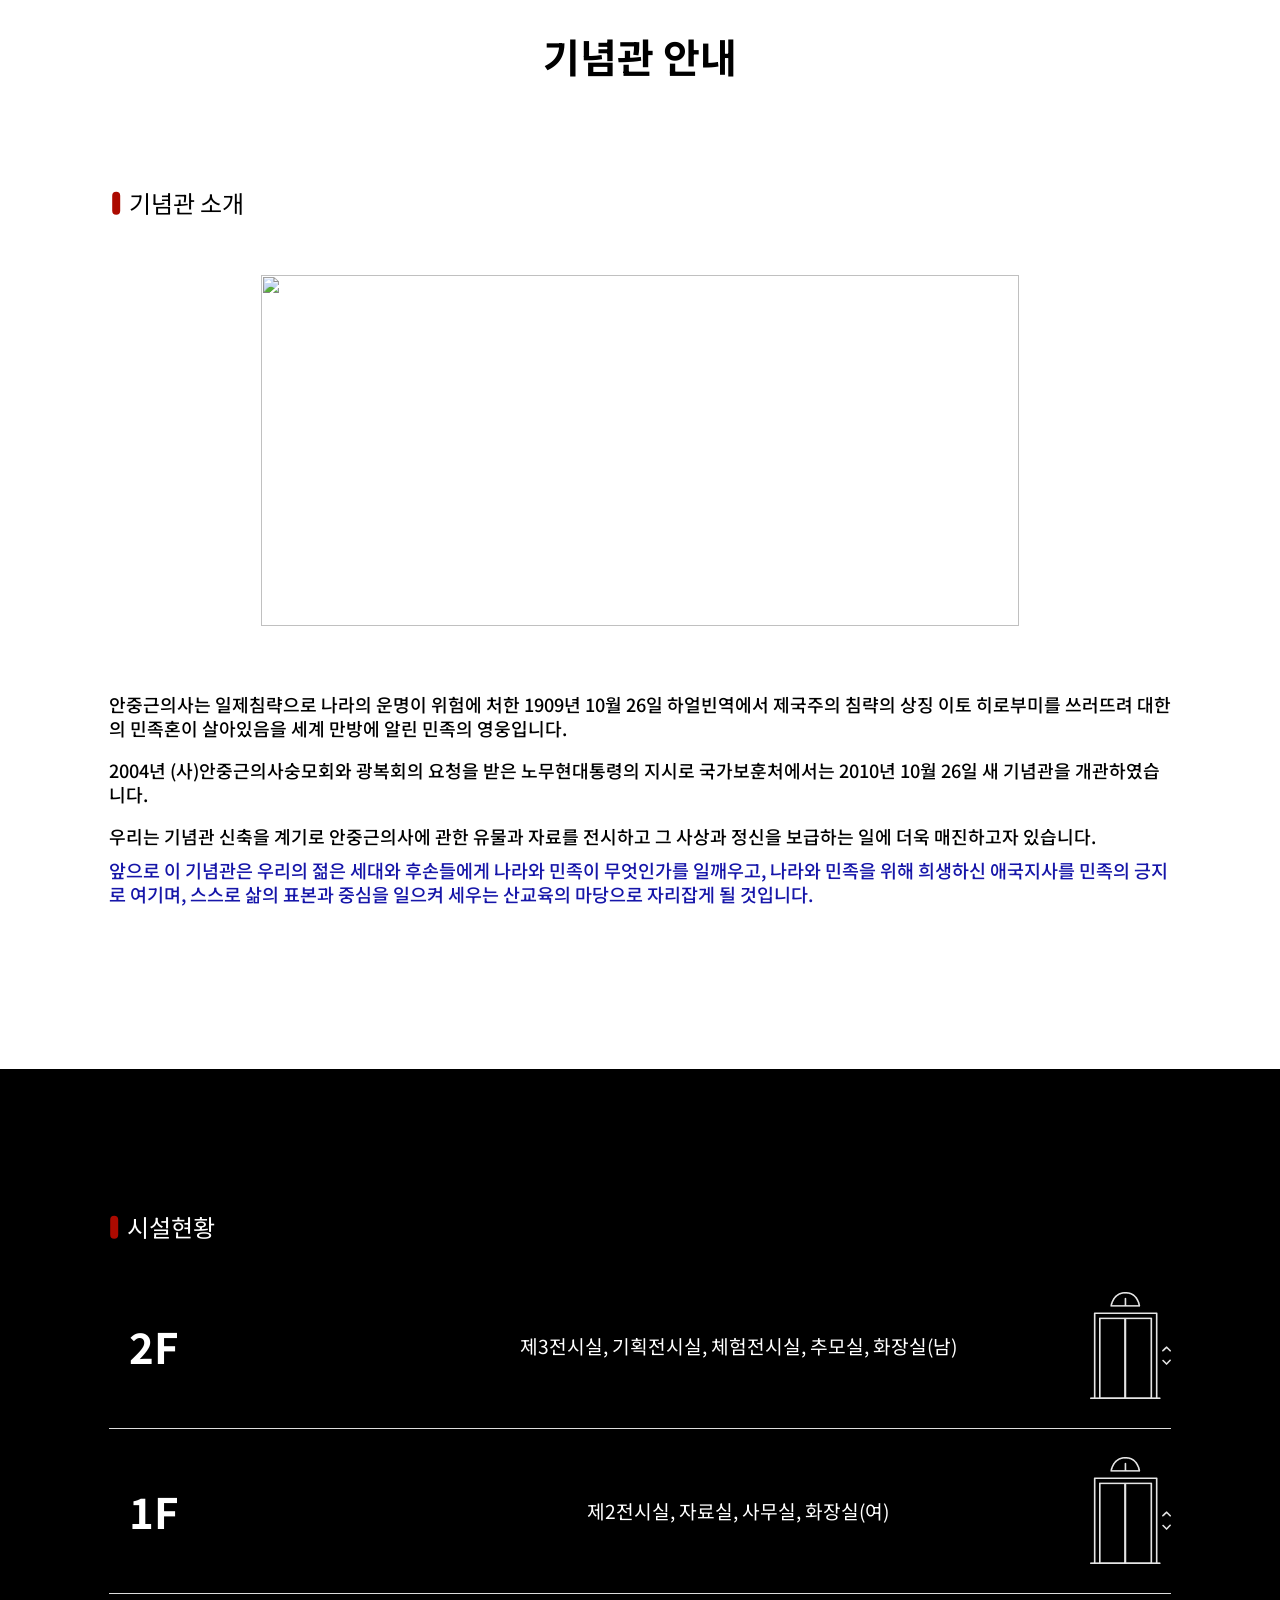
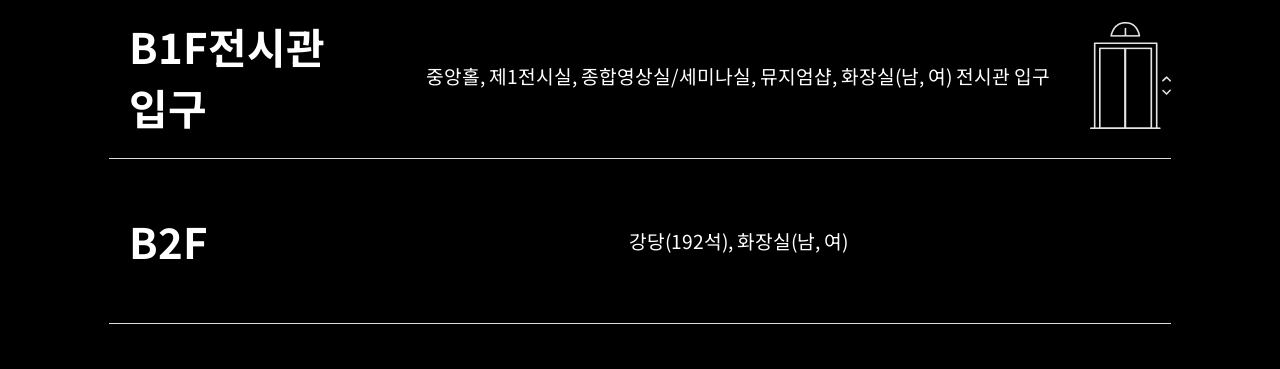
==== page/gallery.html @ 5ddaa6d5 "12/28-01 수업 작업" ====
<!DOCTYPE html>
<html lang="en">
<head>
    <meta charset="UTF-8">
    <meta http-equiv="X-UA-Compatible" content="IE=edge">
    <meta name="viewport" content="width=device-width, initial-scale=1.0">
    <title>gallery</title>

    <!-- css,js 파일 연결 -->
    <link href="../css/gallery.css" rel="stylesheet" />
    <link href="../css/common.css" rel="stylesheet" />
    <script defer src="./gallery.js"></script>
    <!-- jquery -->
    <script src="https://ajax.googleapis.com/ajax/libs/jquery/3.6.1/jquery.min.js"></script>
</head>

<body>

<header>
    <h1>기념관 안내</h1>
</header>


<section>
    <div class="content01">
        <article>
            <h2>기념관 소개</h2>
            <figure>
                <img src="../img/gallery/01.png">
                <figcaption>
                    <p>안중근의사는 일제침략으로 나라의 운명이 위험에 처한 1909년 10월 26일 하얼빈역에서 제국주의 침략의 상징 이토 히로부미를 쓰러뜨려 대한의 민족혼이 살아있음을 세계 만방에 알린 민족의 영웅입니다.</p>
    
                    <p>2004년 (사)안중근의사숭모회와 광복회의 요청을 받은 노무현대통령의 지시로 국가보훈처에서는 2010년 10월 26일 새 기념관을 개관하였습니다.</p>
                    
                    <p>우리는 기념관 신축을 계기로 안중근의사에 관한 유물과 자료를 전시하고 그 사상과 정신을 보급하는 일에 더욱 매진하고자 있습니다.</p>
                    
                    <span>앞으로 이 기념관은 우리의 젊은 세대와 후손들에게 나라와 민족이 무엇인가를 일깨우고, 나라와 민족을 위해 희생하신 애국지사를 민족의 긍지로 여기며, 스스로 삶의 표본과 중심을 일으켜 세우는 산교육의 마당으로 자리잡게 될 것입니다.</span>
                </figcaption>
            </figure>
        </article>
    </div>


    <div class="content02">
        
        <div class="floor"> 
            <h2>시설현황</h2>
            <div class="f">
                <span class="floor-name floor-01">2F</span>
                <span class="inner floor-01">제3전시실, 기획전시실,
                    체험전시실, 추모실,
                    화장실(남)
                </span>
                <span class="move"><a href="https://look360.kr/vr/ahnjunggeun/www_ahnjunggeun_or_kr/3491" target="blank">
                    <img src = "../img/gallery/icons/elevator.png">
                </a></span>
            </div>
    
            <div class="f ">
                <span class="floor-name floor-02">1F</span>
                <span class="inner floor-02">제2전시실, 자료실,
                    사무실, 화장실(여)
                </span>
                <span class="move"><a href="https://look360.kr/vr/ahnjunggeun/www_ahnjunggeun_or_kr/3492" target="blank">
                    <img src = "../img/gallery/icons/elevator.png">
                </a></span>
            </div>
    
            <div class="f">
                <span class="floor-name floor-03 ">B1F</span>
                <span class="inner floor-03 ">중앙홀, 제1전시실,
                    종합영상실/세미나실,
                    뮤지엄샵, 화장실(남, 여)
                </span>
                <span class="move"><a href="https://look360.kr/vr/ahnjunggeun/www_ahnjunggeun_or_kr/3477" target="blank">
                    <img src = "../img/gallery/icons/elevator.png">
                </a></span>
            </div>
    
            <div class="f">
                <span class="floor-name floor-04">B2F</span>
                <span class="inner floor-04">강당(192석), 화장실(남, 여)</span>
                <span class="move"></span>
            </div>
    </div>

        <div class="thumb"></div>
    </div>
</section>

<article>

</article>

    

    
</body>
</html>
---- css/gallery.css ----
@charset "UTF-8";
@import url("./common.css");
* {
  box-sizing: content-box;
  font-family: "Noto Sans KR", sans-serif;
}

a {
  text-decoration: none;
  color: #fff;
}

body {
  margin: 0;
  padding: 0;
}
body header {
  width: 100%;
  top: 38px;
}
body header h1 {
  font-size: 2.5rem;
  text-align: center;
  font-weight: 700;
}
body section .content01 {
  width: 100vw;
  height: 100%;
}
body section .content01 article {
  margin: 0 auto;
  width: 83vw;
}
body section .content01 article h2 {
  margin-top: 100px;
  font-weight: 400;
  position: relative;
  padding-left: 20px;
}
body section .content01 article h2::before {
  content: "";
  width: 8px;
  height: 23px;
  background-color: #AC0A00;
  position: absolute;
  top: 50%;
  transform: translate(-210%, -45%);
  border-radius: 30px;
}
body section .content01 article figure {
  align-items: center;
  margin-top: 55px;
  margin-left: 0;
  margin-right: 0;
  font-weight: 500;
}
body section .content01 article figure img {
  position: relative;
  left: 50%;
  translate: -50%;
  width: 758px;
  height: 351px;
  margin-bottom: 48px;
}
body section .content01 article figure figcaption {
  line-height: 1.5rem;
  font-size: 1.13rem;
}
body section .content01 article figure figcaption p {
  margin-bottom: 10px;
}
body section .content01 article figure figcaption span {
  color: rgb(22, 22, 169);
  font-size: 1.15rem;
}
body section .content02 {
  width: 100vw;
  height: 100vh;
  margin-top: 163px;
  background-color: #000;
  color: #fff;
}
body section .content02 .floor {
  margin: 0 auto;
  padding-top: 120px;
  width: 83vw;
}
body section .content02 .floor h2 {
  font-weight: 400;
  position: relative;
  padding-left: 18px;
}
body section .content02 .floor h2::before {
  content: "";
  width: 8px;
  height: 23px;
  background-color: #AC0A00;
  position: absolute;
  top: 50%;
  transform: translate(-210%, -45%);
  border-radius: 30px;
}
body section .content02 .floor .f {
  height: 164px;
  border-bottom: 1px solid #ddd;
  display: flex;
  justify-content: space-between;
  align-items: center;
  position: relative;
}
body section .content02 .floor .f .floor-name {
  width: 17vw;
  font-size: 2.625rem;
  font-weight: 700;
  padding: 20px;
}
body section .content02 .floor .f .inner {
  width: 55vw;
  margin-left: 20px;
  line-height: middle;
  text-align: center;
  font-size: 1.2rem;
}
body section .content02 .floor .f .move {
  width: 81px;
  height: 107px;
}
body section .content02 .floor .f .move img {
  width: 100%;
  height: 100%;
}
body section .content02 .floor .f .inner:hover {
  font-weight: bold;
  cursor: pointer;
  transition: all 0.2s ease-in-out;
}
body section .content02 .floor .floor-03::after {
  content: "전시관 입구";
  font-weight: 0.3rem;
}
body section .f:nth-child(1):hover::after {
  content: "";
  width: 155px;
  height: 105px;
  border: 2px solid #ddd;
  position: absolute;
  background-color: pink;
}
body section .thumb {
  display: none;
  width: 155px;
  height: 105px;
  border: 2px solid #ddd;
  position: absolute;
}/*# sourceMappingURL=gallery.css.map */
---- css/common.css ----
@import url("https://fonts.googleapis.com/css2?family=Noto+Sans+KR:wght@400;500;700&display=swap");
* {
  font-family: "Noto Sans KR", sans-serif;
}/*# sourceMappingURL=common.css.map */
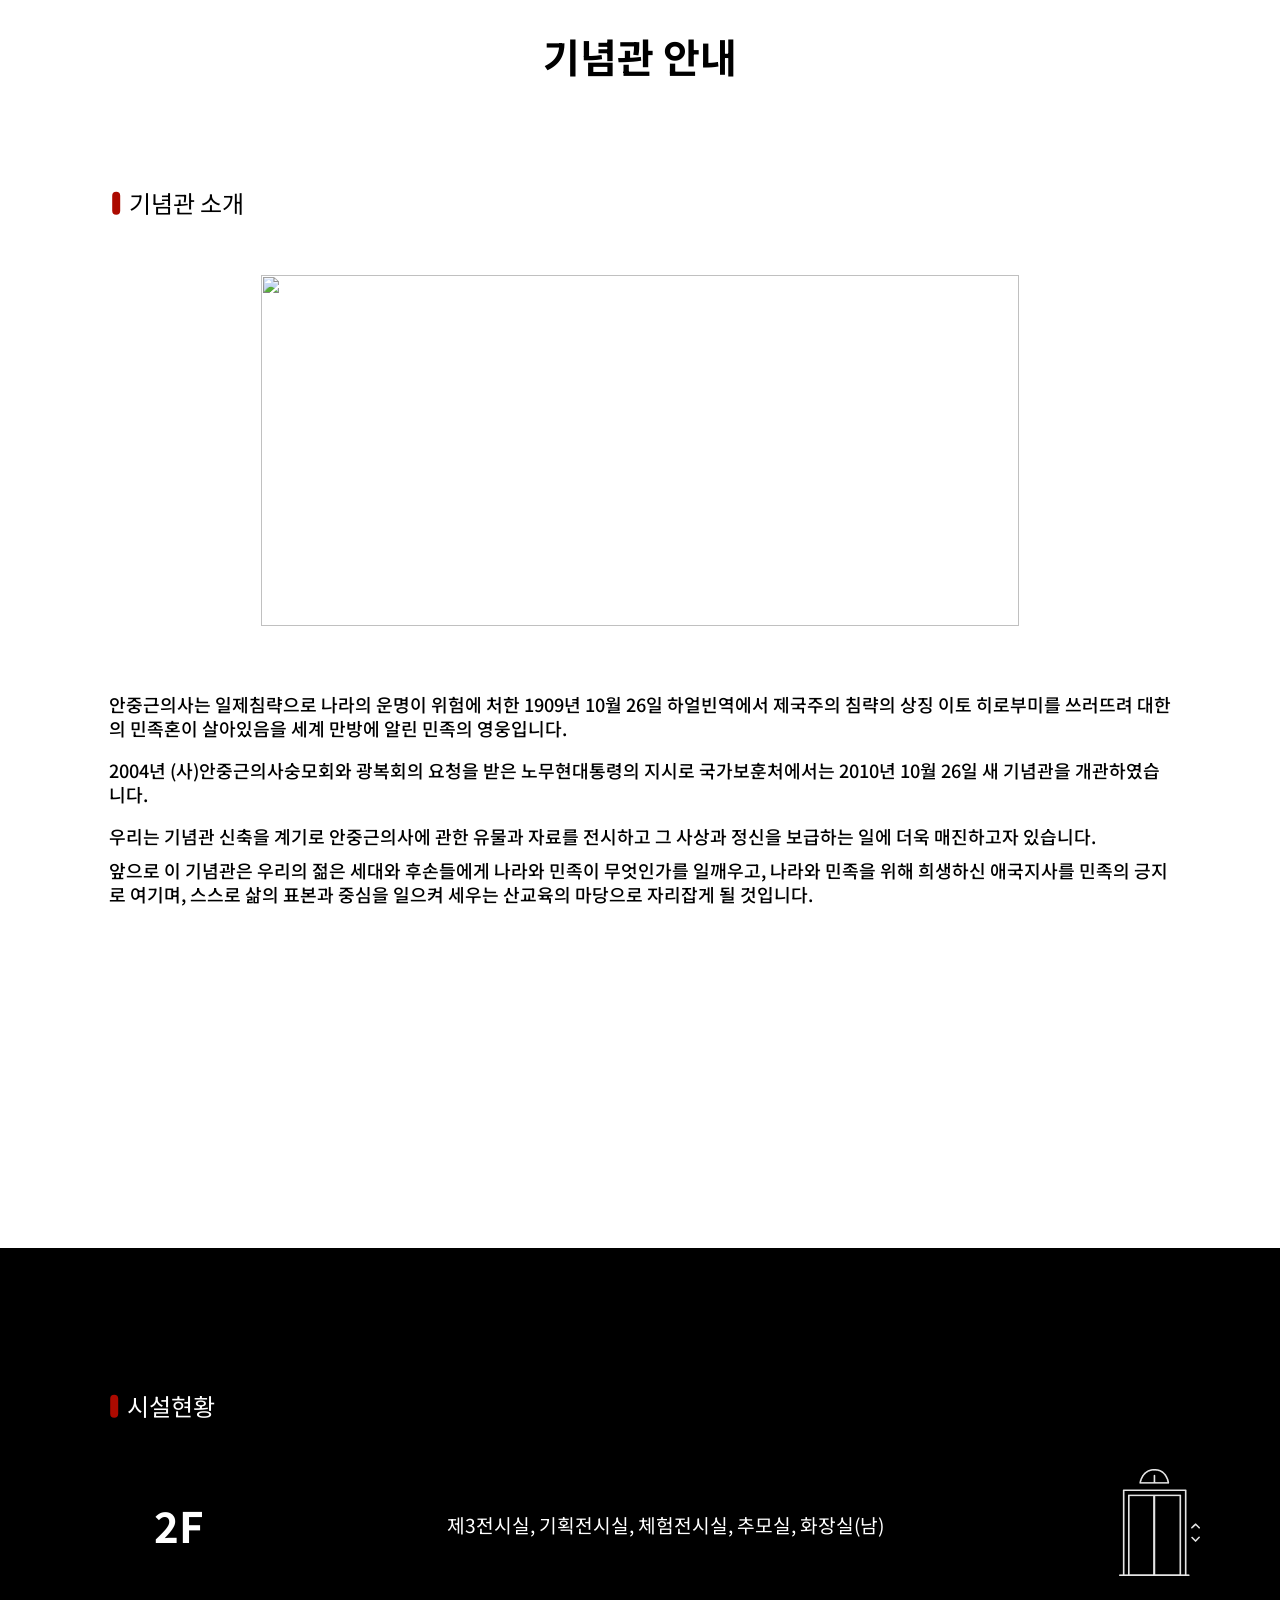
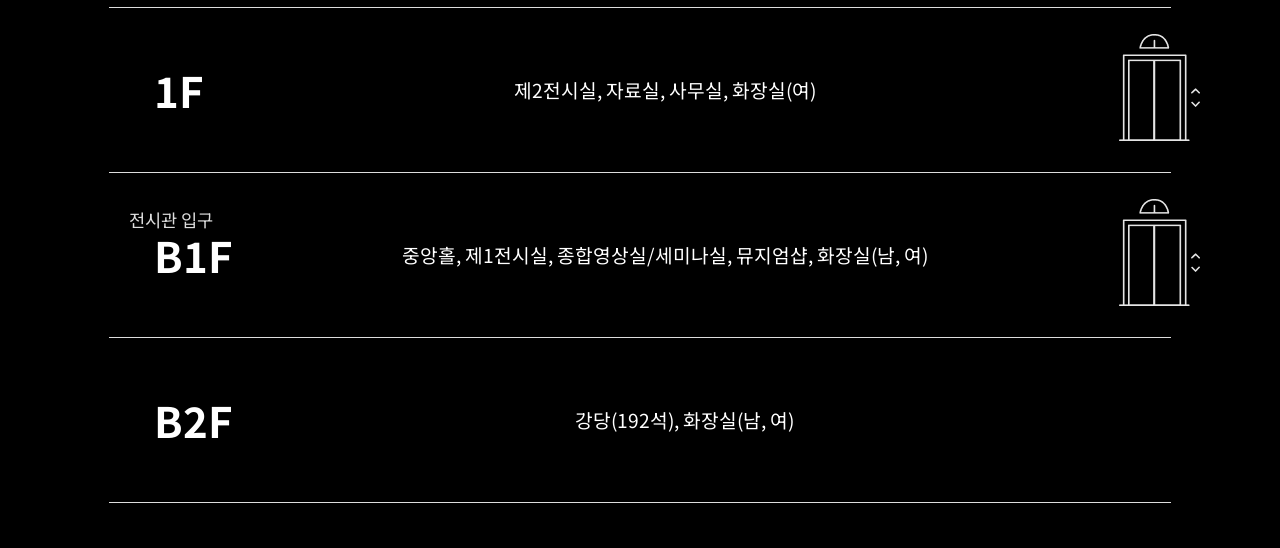
==== commit aa5206c1: "12/28-2" ====
--- a/page/gallery.html
+++ b/page/gallery.html
@@ -34,7 +34,7 @@
                     
                     <p>우리는 기념관 신축을 계기로 안중근의사에 관한 유물과 자료를 전시하고 그 사상과 정신을 보급하는 일에 더욱 매진하고자 있습니다.</p>
                     
-                    <span>앞으로 이 기념관은 우리의 젊은 세대와 후손들에게 나라와 민족이 무엇인가를 일깨우고, 나라와 민족을 위해 희생하신 애국지사를 민족의 긍지로 여기며, 스스로 삶의 표본과 중심을 일으켜 세우는 산교육의 마당으로 자리잡게 될 것입니다.</span>
+                    <div>앞으로 이 기념관은 우리의 젊은 세대와 후손들에게 나라와 민족이 무엇인가를 일깨우고, 나라와 민족을 위해 희생하신 애국지사를 민족의 긍지로 여기며, 스스로 삶의 표본과 중심을 일으켜 세우는 산교육의 마당으로 자리잡게 될 것입니다.</div>
                 </figcaption>
             </figure>
         </article>
@@ -46,41 +46,42 @@
         <div class="floor"> 
             <h2>시설현황</h2>
             <div class="f">
-                <span class="floor-name floor-01">2F</span>
-                <span class="inner floor-01">제3전시실, 기획전시실,
+                <div class="floor-name floor-01">2F</div>
+                <div class="inner">제3전시실, 기획전시실,
                     체험전시실, 추모실,
                     화장실(남)
-                </span>
-                <span class="move"><a href="https://look360.kr/vr/ahnjunggeun/www_ahnjunggeun_or_kr/3491" target="blank">
+                </div>
+                <div class="move"><a href="https://look360.kr/vr/ahnjunggeun/www_ahnjunggeun_or_kr/3491" target="blank">
                     <img src = "../img/gallery/icons/elevator.png">
-                </a></span>
+                </a></div>
             </div>
+
     
             <div class="f ">
-                <span class="floor-name floor-02">1F</span>
-                <span class="inner floor-02">제2전시실, 자료실,
+                <div class="floor-name floor-02">1F</div>
+                <div class="inner">제2전시실, 자료실,
                     사무실, 화장실(여)
-                </span>
-                <span class="move"><a href="https://look360.kr/vr/ahnjunggeun/www_ahnjunggeun_or_kr/3492" target="blank">
+                </div>
+                <div class="move"><a href="https://look360.kr/vr/ahnjunggeun/www_ahnjunggeun_or_kr/3492" target="blank">
                     <img src = "../img/gallery/icons/elevator.png">
-                </a></span>
+                </a></div>
             </div>
     
             <div class="f">
-                <span class="floor-name floor-03 ">B1F</span>
-                <span class="inner floor-03 ">중앙홀, 제1전시실,
+                <div class="floor-name floor-03 ">B1F</div>
+                <div class="inner ">중앙홀, 제1전시실,
                     종합영상실/세미나실,
                     뮤지엄샵, 화장실(남, 여)
-                </span>
-                <span class="move"><a href="https://look360.kr/vr/ahnjunggeun/www_ahnjunggeun_or_kr/3477" target="blank">
+                </div>
+                <div class="move"><a href="https://look360.kr/vr/ahnjunggeun/www_ahnjunggeun_or_kr/3477" target="blank">
                     <img src = "../img/gallery/icons/elevator.png">
-                </a></span>
+                </a></div>
             </div>
     
             <div class="f">
-                <span class="floor-name floor-04">B2F</span>
-                <span class="inner floor-04">강당(192석), 화장실(남, 여)</span>
-                <span class="move"></span>
+                <div class="floor-name floor-04">B2F</div>
+                <div class="inner">강당(192석), 화장실(남, 여)</div>
+                <div class="move"></div>
             </div>
     </div>
 
@@ -92,8 +93,5 @@
 
 </article>
 
-    
-
-    
 </body>
 </html>
--- a/css/gallery.css
+++ b/css/gallery.css
@@ -15,7 +15,7 @@
   padding: 0;
 }
 body header {
-  width: 100%;
+  width: 100vw;
   top: 38px;
 }
 body header h1 {
@@ -25,7 +25,7 @@
 }
 body section .content01 {
   width: 100vw;
-  height: 100%;
+  height: 100vh;
 }
 body section .content01 article {
   margin: 0 auto;
@@ -112,31 +112,39 @@
   width: 17vw;
   font-size: 2.625rem;
   font-weight: 700;
-  padding: 20px;
+  padding: 45px;
 }
 body section .content02 .floor .f .inner {
   width: 55vw;
-  margin-left: 20px;
   line-height: middle;
   text-align: center;
   font-size: 1.2rem;
 }
 body section .content02 .floor .f .move {
+  width: 17vw;
+}
+body section .content02 .floor .f .move img {
   width: 81px;
   height: 107px;
-}
-body section .content02 .floor .f .move img {
-  width: 100%;
-  height: 100%;
+  padding-left: 165px;
 }
 body section .content02 .floor .f .inner:hover {
   font-weight: bold;
   cursor: pointer;
   transition: all 0.2s ease-in-out;
 }
+body section .content02 .floor .floor-03 {
+  position: relative;
+}
 body section .content02 .floor .floor-03::after {
   content: "전시관 입구";
-  font-weight: 0.3rem;
+  width: 85px;
+  left: 0;
+  font-size: 1.1rem;
+  font-weight: lighter;
+  color: #ddd;
+  position: absolute;
+  transform: translate(24%, -70%);
 }
 body section .f:nth-child(1):hover::after {
   content: "";
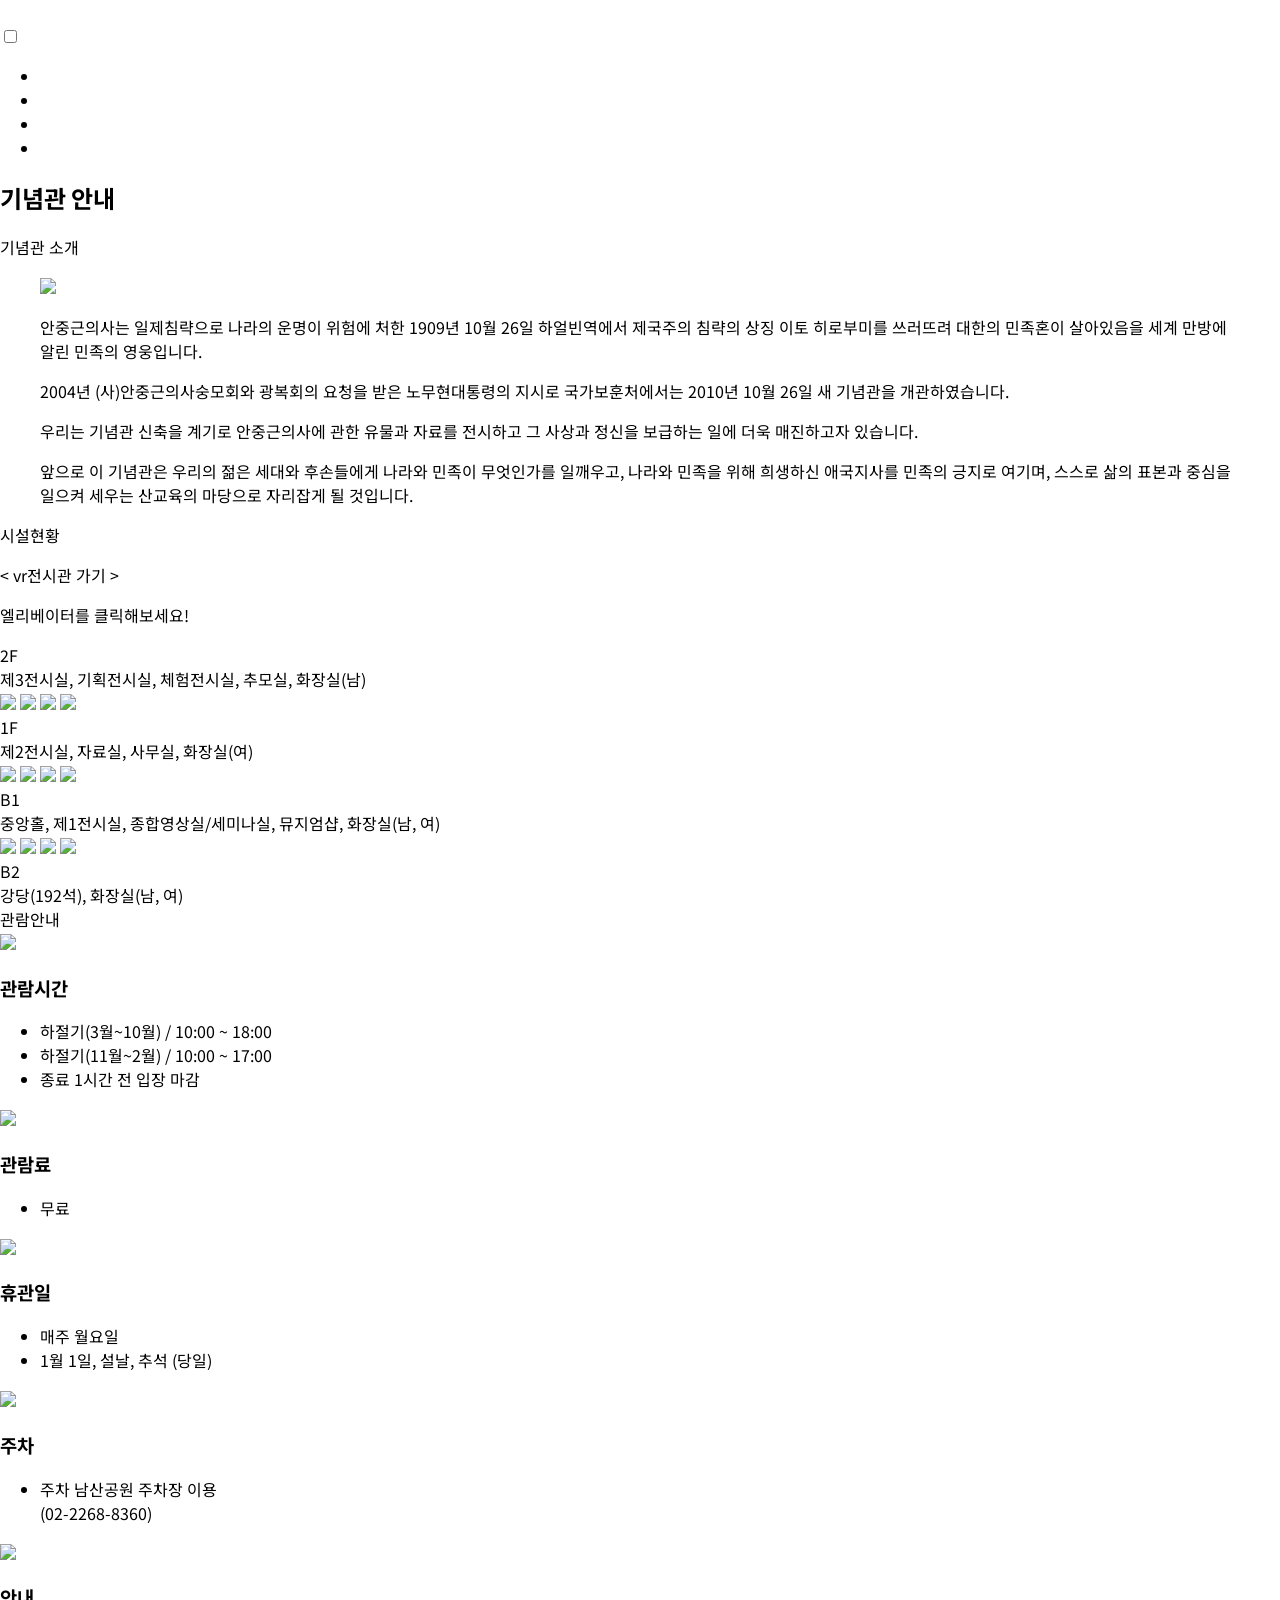
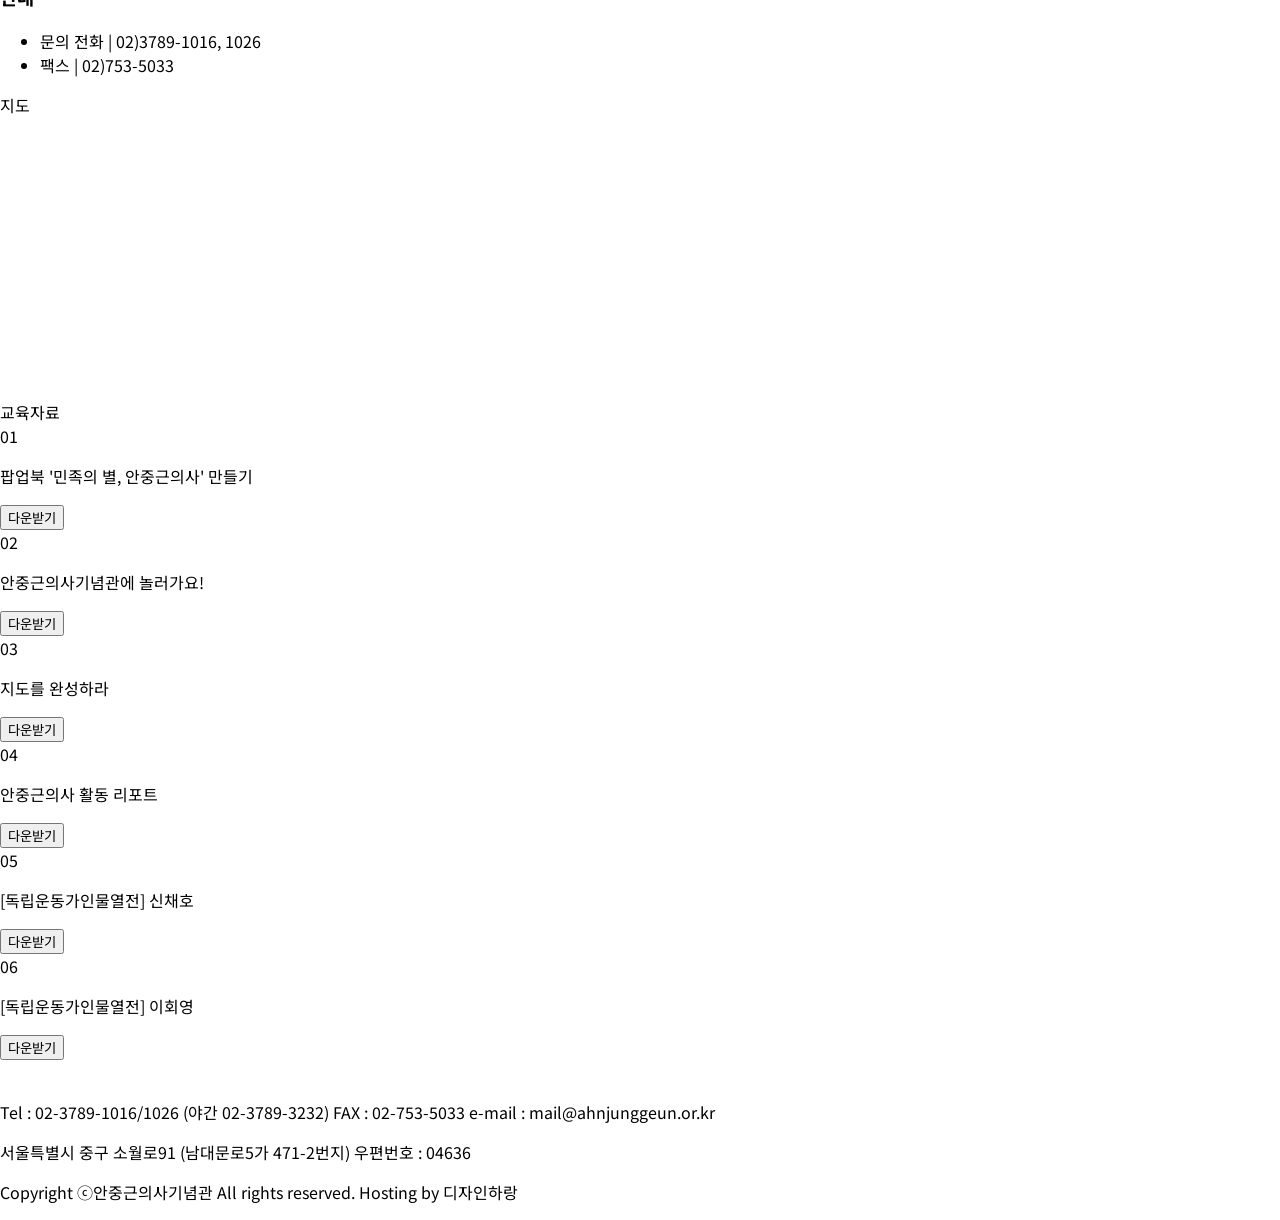
==== commit b37aafa8: "1235wed" ====
--- a/page/gallery.html
+++ b/page/gallery.html
@@ -5,93 +5,285 @@
     <meta http-equiv="X-UA-Compatible" content="IE=edge">
     <meta name="viewport" content="width=device-width, initial-scale=1.0">
     <title>gallery</title>
+    <!-- <base href="https://renewalP.github.io/renewal_p/"> -->
+    <base href="/">
 
     <!-- css,js 파일 연결 -->
-    <link href="../css/gallery.css" rel="stylesheet" />
-    <link href="../css/common.css" rel="stylesheet" />
-    <script defer src="./gallery.js"></script>
+    <link href="./css/gallery.css" rel="stylesheet" />
+    <link href="./css/common.css" rel="stylesheet" />
+    <script defer src="./page/gallery.js"></script>
+
+
+    
+
+    <!-- <script defer src="./incB.js"></script> -->
+
     <!-- jquery -->
     <script src="https://ajax.googleapis.com/ajax/libs/jquery/3.6.1/jquery.min.js"></script>
 </head>
 
+
 <body>
-
-<header>
-    <h1>기념관 안내</h1>
-</header>
-
-
-<section>
-    <div class="content01">
-        <article>
-            <h2>기념관 소개</h2>
-            <figure>
-                <img src="../img/gallery/01.png">
-                <figcaption>
-                    <p>안중근의사는 일제침략으로 나라의 운명이 위험에 처한 1909년 10월 26일 하얼빈역에서 제국주의 침략의 상징 이토 히로부미를 쓰러뜨려 대한의 민족혼이 살아있음을 세계 만방에 알린 민족의 영웅입니다.</p>
-    
-                    <p>2004년 (사)안중근의사숭모회와 광복회의 요청을 받은 노무현대통령의 지시로 국가보훈처에서는 2010년 10월 26일 새 기념관을 개관하였습니다.</p>
-                    
-                    <p>우리는 기념관 신축을 계기로 안중근의사에 관한 유물과 자료를 전시하고 그 사상과 정신을 보급하는 일에 더욱 매진하고자 있습니다.</p>
-                    
-                    <div>앞으로 이 기념관은 우리의 젊은 세대와 후손들에게 나라와 민족이 무엇인가를 일깨우고, 나라와 민족을 위해 희생하신 애국지사를 민족의 긍지로 여기며, 스스로 삶의 표본과 중심을 일으켜 세우는 산교육의 마당으로 자리잡게 될 것입니다.</div>
-                </figcaption>
-            </figure>
-        </article>
-    </div>
-
-
-    <div class="content02">
+    
         
+    <header>
+        <div class="header-box">
+            <div>
+                <a href="./page/index.html">
+                    <img src="./img/index/iogo-b.png" alt="">
+                </a>
+            </div>
+        
+            <div class="menubar">
+                
+                <input type="checkbox" id="bar">
+                <label for="bar">
+                    <span></span>
+                    <span></span>
+                    <span></span>
+                </label>
+    
+                <div id="header-box">
+                    <ul>
+                        <li>
+                            <a href="./index.html">Home</a>
+                        </li>
+                        <li>
+                            <a href="./page/life.html">대한국인 안중근</a>
+                        </li>
+                        <li>
+                            <a href="./page/gallery.html">기념관 안내</a>
+                        </li>
+                        <li>
+                            <a href="./page/letter.html">편지쓰기</a>
+                        </li>
+                    </ul>
+                </div>
+            </div> 
+        </div>
+    </header>
+        
+    <main>
+
+
+    <section class="section01"> <!--기념관 소개-->
+        <h2>기념관 안내</h2>
+
+
+        <div class="title">
+            <span class="title-box">
+            </span>
+            <span class="title-detail">기념관 소개</span>
+        </div>
+
+        <figure>
+            <img src="./img/gallery/01.png">
+            <figcaption>
+                <p>안중근의사는 일제침략으로 나라의 운명이 위험에 처한 1909년 10월 26일 하얼빈역에서 제국주의 침략의 상징 이토 히로부미를 쓰러뜨려 대한의 민족혼이 살아있음을 세계 만방에 알린 민족의 영웅입니다.</p>
+    
+                <p>2004년 (사)안중근의사숭모회와 광복회의 요청을 받은 노무현대통령의 지시로 국가보훈처에서는 2010년 10월 26일 새 기념관을 개관하였습니다.</p>
+                
+                <p>우리는 기념관 신축을 계기로 안중근의사에 관한 유물과 자료를 전시하고 그 사상과 정신을 보급하는 일에 더욱 매진하고자 있습니다.</p>
+                
+                <div>앞으로 이 기념관은 우리의 젊은 세대와 후손들에게 나라와 민족이 무엇인가를 일깨우고, 나라와 민족을 위해 희생하신 애국지사를 민족의 긍지로 여기며, 스스로 삶의 표본과 중심을 일으켜 세우는 산교육의 마당으로 자리잡게 될 것입니다.</div>
+            </figcaption>
+        </figure>
+    </section>
+    
+    <section class="section02"> <!--시설현황-->
+        <div class="title">
+            <span class="title-box">
+            </span>
+            <span class="title-detail">시설현황</span>
+        </div>
+
         <div class="floor"> 
-            <h2>시설현황</h2>
+            <div class="vr">
+                <div class="arrow-keys updown"><p> &lt vr전시관 가기 &gt</vr></p><p>엘리베이터를 클릭해보세요!</p></div>
+            </div>
+            
             <div class="f">
                 <div class="floor-name floor-01">2F</div>
-                <div class="inner">제3전시실, 기획전시실,
+                <div class="inner inner01">제3전시실, 기획전시실,
                     체험전시실, 추모실,
                     화장실(남)
                 </div>
                 <div class="move"><a href="https://look360.kr/vr/ahnjunggeun/www_ahnjunggeun_or_kr/3491" target="blank">
-                    <img src = "../img/gallery/icons/elevator.png">
+                    <div class="elevator">
+                        <img class="el-body" src = "./img/gallery/ev01.png">
+                        <img class="left-door" src="./img/gallery/ele-2.png">
+                        <img class="right-door" src="./img/gallery/ele-2.png"> 
+                        <img class="character" src="./img/gallery/character-front.png">
+                    </div>
                 </a></div>
             </div>
-
     
             <div class="f ">
                 <div class="floor-name floor-02">1F</div>
-                <div class="inner">제2전시실, 자료실,
+                <div class="inner inner02">제2전시실, 자료실,
                     사무실, 화장실(여)
                 </div>
                 <div class="move"><a href="https://look360.kr/vr/ahnjunggeun/www_ahnjunggeun_or_kr/3492" target="blank">
-                    <img src = "../img/gallery/icons/elevator.png">
+                    <div class="elevator">
+                        <img class="el-body" src = "./img/gallery/ev01.png">
+                        <img class="left-door" src="./img/gallery/ele-2.png">
+                        <img class="right-door" src="./img/gallery/ele-2.png"> 
+                        <img class="character" src="./img/gallery/character-front.png">
+                    </div>
                 </a></div>
             </div>
     
             <div class="f">
-                <div class="floor-name floor-03 ">B1F</div>
-                <div class="inner ">중앙홀, 제1전시실,
+                <div class="floor-name floor-03 ">B1</div>
+                <div class="inner inner03">중앙홀, 제1전시실,
                     종합영상실/세미나실,
                     뮤지엄샵, 화장실(남, 여)
                 </div>
-                <div class="move"><a href="https://look360.kr/vr/ahnjunggeun/www_ahnjunggeun_or_kr/3477" target="blank">
-                    <img src = "../img/gallery/icons/elevator.png">
+                <div class="move move3"><a href="https://look360.kr/vr/ahnjunggeun/www_ahnjunggeun_or_kr/3477" target="blank">
+                    <div class="elevator">
+                        <img class="el-body" src = "./img/gallery/ev01.png">
+                        <img class="character" src="./img/gallery/character-front.png">
+                        <img class="left-door" src="./img/gallery/ele-2.png">
+                        <img class="right-door" src="./img/gallery/ele-2.png">
+                    </div>
                 </a></div>
             </div>
     
-            <div class="f">
-                <div class="floor-name floor-04">B2F</div>
-                <div class="inner">강당(192석), 화장실(남, 여)</div>
+            <div class="f" style="border-bottom: none;">
+                <div class="floor-name floor-04">B2</div>
+                <div class="inner inner04">강당(192석), 화장실(남, 여)</div>
                 <div class="move"></div>
             </div>
-    </div>
-
-        <div class="thumb"></div>
-    </div>
-</section>
-
-<article>
-
-</article>
+        </div>
+    </section>
+    
+    <section class="section03"> <!-- 관람안내 / 지도-->
+        <div class="guide">
+            <div class="title">
+                <span class="title-box">
+                </span>
+                <span class="title-detail">관람안내</span>
+            </div>
+    
+            <div class="con-box01">
+                <div class="con box01">
+                    <img src="./img/gallery/icon01.png">
+                    <h3>관람시간</h3>
+                    <ul>
+                        <li>하절기(3월~10월) / 10:00 ~ 18:00</li>
+                        <li>하절기(11월~2월) / 10:00 ~ 17:00</li>
+                        <li>종료 1시간 전 입장 마감</li>
+                    </ul>
+                </div>
+    
+                <div class="con box02">
+                    <img src="./img/gallery/icon02.png">
+                    <h3>관람료</h3>
+                    <ul>
+                        <li>무료</li>
+                    </ul>
+                </div>
+    
+                <div class="con box03">
+                    <img src="./img/gallery/icon03.png">
+                    <h3>휴관일</h3>
+                    <ul>
+                        <li>매주 월요일</li>
+                        <li>1월 1일, 설날, 추석 (당일)</li>
+                    </ul>
+                </div>
+    
+                <div class="con box04">
+                    <img src="./img/gallery/icon04.png">
+                    <h3>주차</h3>
+                    <ul>
+                        <li>주차 남산공원 주차장 이용<br>(02-2268-8360)</li>
+                    </ul>
+                </div>
+    
+                <div class="con box05">
+                    <img src="./img/gallery/icon05.png">
+                    <h3>안내</h3>
+                    <ul>
+                        <li>문의 전화 | 02)3789-1016, 1026</li>
+                        <li>팩스 | 02)753-5033</li>
+                    </ul>
+                </div>
+            </div>
+        </div>
+    
+        <div class="map">
+            <div class="title">
+                <span class="title-box">
+                </span>
+                <span class="title-detail">지도</span>
+            </div>
+            
+            <div class="map-box">
+                <iframe src="https://www.google.com/maps/embed?pb=!1m18!1m12!1m3!1d3163.051732851036!2d126.97831801564777!3d37.553844932612!2m3!1f0!2f0!3f0!3m2!1i1024!2i768!4f13.1!3m3!1m2!1s0x357ca25ed0c046e5%3A0x2cdf23203ffc5bf6!2z7JWI7KSR6re87J2Y7IKs6riw64WQ6rSA!5e0!3m2!1sko!2skr!4v1672561938370!5m2!1sko!2skr" width="1152" height="278" style="border:0;" allowfullscreen="" loading="lazy" referrerpolicy="no-referrer-when-downgrade"></iframe>
+            </div>
+        </div>
+    </section>
+
+    <section class="section04"> <!--교육자료-->
+        <div class="title">
+            <span class="title-box">
+            </span>
+            <span class="title-detail">교육자료</span>
+        </div>
+
+        <div class="flex-container"> <!--swiper-->
+            <div class="flex-slide home">
+                <div class="flex-title flex-title-home">01</div>
+                <div class="flex-about flex-about-home"><p>팝업북 '민족의 별, 안중근의사' 만들기</p><button type="button" onclick="location.href='http://ahnjunggeun.or.kr/board/download_file.php?ASN=6_1650355123&BDN=BD47171&IDX=6'">다운받기</button></div>
+            </div>
+            <div class="flex-slide about">
+                <div class="flex-title">02</div>
+                <div class="flex-about"><p>안중근의사기념관에 놀러가요!</p><button type="button" onclick="location.href='http://ahnjunggeun.or.kr/board/download_file.php?ASN=5_1587518495&BDN=BD47171&IDX=6'">다운받기</button></div>
+            </div>
+            <div class="flex-slide work">
+                <div class="flex-title">03</div>
+                <div class="flex-about"><p>지도를 완성하라</p><button button type="button" onclick="location.href='http://ahnjunggeun.or.kr/board/download_file.php?ASN=4_1587518480&BDN=BD47171&IDX=6”'">다운받기</button></div>
+            </div>
+            <div class="flex-slide contact">
+                <div class="flex-title">04</div>
+                <div class="flex-about"><p>안중근의사 활동 리포트</p><button type="button" onclick="location.href='http://ahnjunggeun.or.kr/board/download_file.php?ASN=3_1587518370&BDN=BD47171&IDX=6'">다운받기</button></div>
+            </div>
+            <div class="flex-slide sinchae">
+                <div class="flex-title ">05</div>
+                <div class="flex-about "><p >[독립운동가인물열전] 신채호</p><button type="button" onclick="location.href='http://ahnjunggeun.or.kr/board/download_file.php?ASN=2_1587518334&BDN=BD47171&IDX=6'">다운받기</button></div>
+            </div>
+            <div class="flex-slide leehwa">
+                <div class="flex-title ">06</div>
+                <div class="flex-about "><p>[독립운동가인물열전] 이회영</p><button button type="button" onclick="location.href='http://ahnjunggeun.or.kr/board/download_file.php?ASN=1_1587518294&BDN=BD47171&IDX=6'">다운받기</button></div>
+            </div>
+        </div>
+
+        <footer>
+            <div class="footer-box">
+                <div>
+                    <a href="./index.html">
+                        <img src="./img/index/Group 1logo-w.png" alt="">
+                    </a>
+                </div>
+                <div class="footer-text">
+                    <p>
+                        Tel : 02-3789-1016/1026 (야간 02-3789-3232) FAX : 02-753-5033 e-mail : mail@ahnjunggeun.or.kr
+                    </p>
+                    <p>
+                        서울특별시 중구 소월로91 (남대문로5가 471-2번지) 우편번호 : 04636
+                    </p>
+                    <p>
+                        Copyright ⓒ안중근의사기념관 All rights reserved. Hosting by 디자인하랑
+                    </p>
+                </div>
+            </div>
+        </footer>
+
+</main>
+
+
+<aside></aside>
 
 </body>
 </html>
